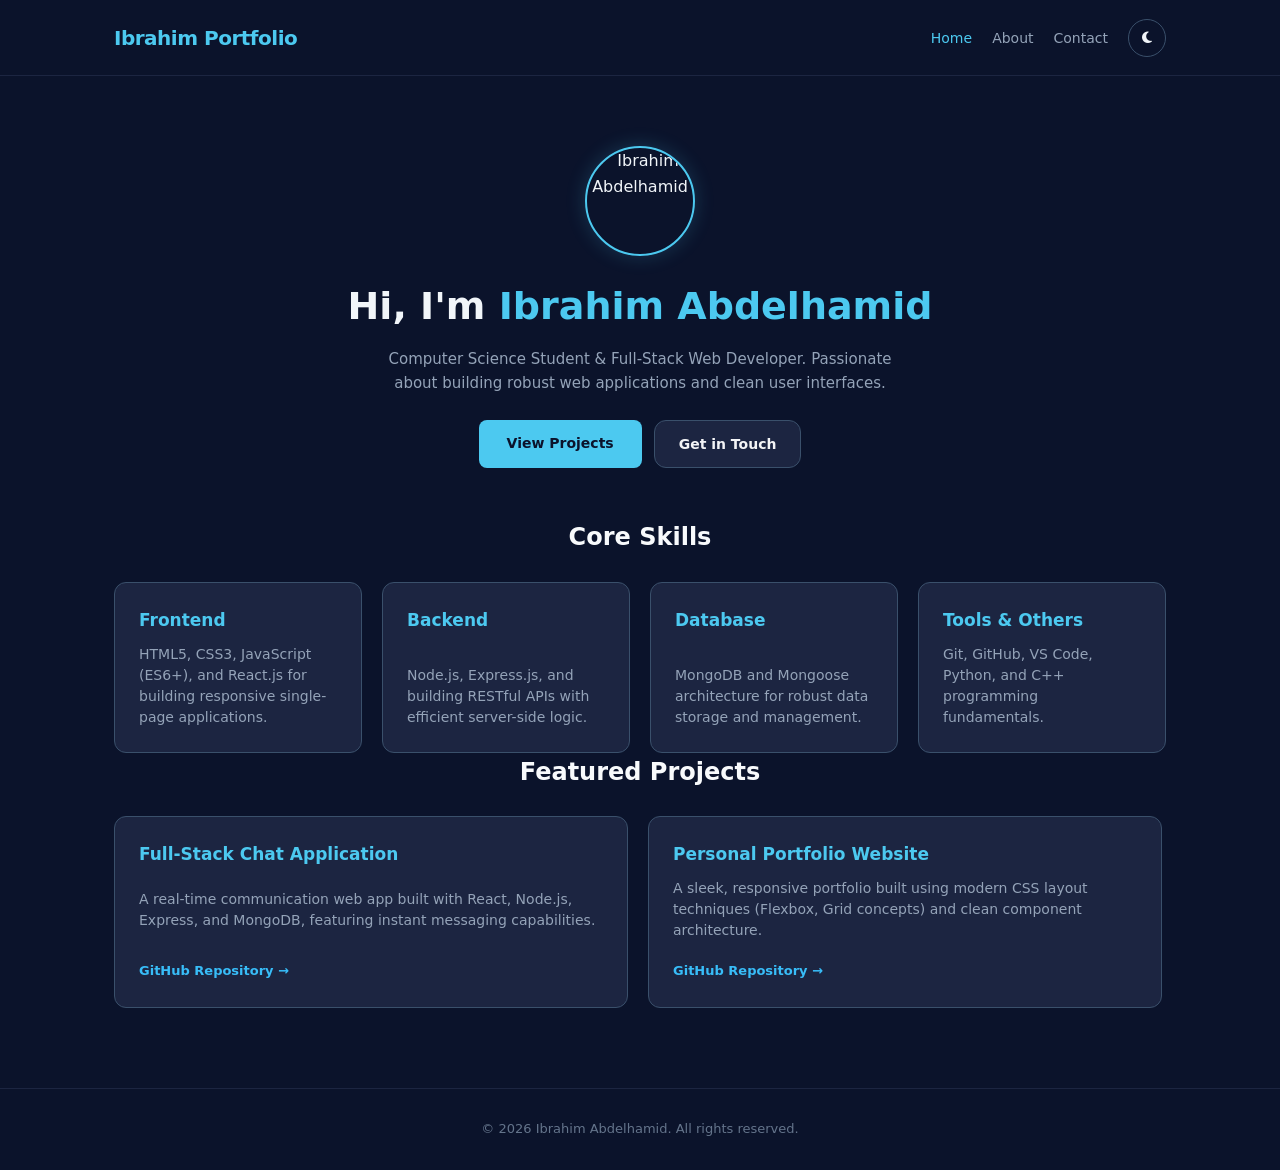
==== index.html @ e058a07c "Add files via upload" ====
<!DOCTYPE html>
<html lang="en" dir="ltr">
<head>
    <meta charset="UTF-8">
    <meta name="viewport" content="width=device-width, initial-scale=1.0">
    <title>Ibrahim Abdelhamid | Home</title>
    <link rel="stylesheet" href="style.css">
    <!-- FontAwesome for Icons -->
    <link rel="stylesheet" href="https://cdnjs.cloudflare.com/ajax/libs/font-awesome/6.4.0/css/all.min.css">
</head>
<body>

    <!-- Header & Navbar -->
    <header>
        <div class="container nav-container">
            <a href="index.html" class="logo">Ibrahim Portfolio</a>
            <nav>
                <ul style="display: flex; align-items: center; gap: 20px;">
                    <li><a href="index.html" class="active">Home</a></li>
                    <li><a href="about.html">About</a></li>
                    <li><a href="contact.html">Contact</a></li>                    
                    <button id="theme-toggle" class="theme-toggle-btn" title="Toggle Dark/Light Mode">
                        <i id="theme-icon" class="fa-solid fa-moon"></i>
                    </button>
                </ul>
            </nav>
        </div>
    </header>

    <!-- Hero Section -->
    <section class="hero container">
        <img src="https://avatars.githubusercontent.com/u/184130144?v=4" alt="Ibrahim Abdelhamid" class="hero-img">
        <h1>Hi, I'm <span>Ibrahim Abdelhamid</span></h1>
        <p>Computer Science Student & Full-Stack Web Developer. Passionate about building robust web applications and clean user interfaces.</p>
        <div style="display: flex; gap: 12px; justify-content: center;">
            <a href="#projects" class="btn">View Projects</a>
            <a href="contact.html" class="card" style="padding: 12px 24px; text-decoration: none; color: #f3f4f6; font-weight: 600; font-size: 14px; display: inline-flex; align-items: center;">Get in Touch</a>
        </div>
    </section>

    <!-- Skills Section (4 Columns) -->
    <section class="container">
        <h2 class="section-title">Core Skills</h2>
        <div class="row">
            <div class="card col-3">
                <h3>Frontend</h3>
                <p>HTML5, CSS3, JavaScript (ES6+), and React.js for building responsive single-page applications.</p>
            </div>
            <div class="card col-3">
                <h3>Backend</h3>
                <p>Node.js, Express.js, and building RESTful APIs with efficient server-side logic.</p>
            </div>
            <div class="card col-3">
                <h3>Database</h3>
                <p>MongoDB and Mongoose architecture for robust data storage and management.</p>
            </div>
            <div class="card col-3">
                <h3>Tools & Others</h3>
                <p>Git, GitHub, VS Code, Python, and C++ programming fundamentals.</p>
            </div>
        </div>
    </section>

    <!-- Projects Section (2 Columns) -->
    <section class="container" id="projects">
        <h2 class="section-title">Featured Projects</h2>
        <div class="row">
            <div class="card col-6" style="flex: 0 0 calc(50% - 12px);">
                <h3>Full-Stack Chat Application</h3>
                <p>A real-time communication web app built with React, Node.js, Express, and MongoDB, featuring instant messaging capabilities.</p>
                <div style="margin-top: 16px;">
                    <a href="https://github.com/ibrahim3bdelhamid" target="_blank" style="color: #38bdf8; text-decoration: none; font-size: 13px; font-weight: 600;">GitHub Repository &rarr;</a>
                </div>
            </div>
            <div class="card col-6" style="flex: 0 0 calc(50% - 12px);">
                <h3>Personal Portfolio Website</h3>
                <p>A sleek, responsive portfolio built using modern CSS layout techniques (Flexbox, Grid concepts) and clean component architecture.</p>
                <div style="margin-top: 16px;">
                    <a href="https://github.com/ibrahim3bdelhamid" target="_blank" style="color: #38bdf8; text-decoration: none; font-size: 13px; font-weight: 600;">GitHub Repository &rarr;</a>
                </div>
            </div>
        </div>
    </section>

    <!-- Footer -->
    <footer>
        <p>&copy; 2026 Ibrahim Abdelhamid. All rights reserved.</p>
    </footer>

    <!-- Theme Toggle Script -->
    <script>
        const themeToggleBtn = document.getElementById('theme-toggle');
        const themeIcon = document.getElementById('theme-icon');
        const body = document.body;

        if (localStorage.getItem('theme') === 'light') {
            body.classList.add('light-mode');
            themeIcon.classList.replace('fa-moon', 'fa-sun');
        }

        themeToggleBtn.addEventListener('click', () => {
            body.classList.toggle('light-mode');
            if (body.classList.contains('light-mode')) {
                localStorage.setItem('theme', 'light');
                themeIcon.classList.replace('fa-moon', 'fa-sun');
            } else {
                localStorage.setItem('theme', 'dark');
                themeIcon.classList.replace('fa-sun', 'fa-moon');
            }
        });
    </script>
</body>
</html>
---- style.css ----
/* --- Global Styles & Modern Reset --- */
* {
  margin: 0;
  padding: 0;
  box-sizing: border-box;
}

/* استخدام Flexbox على الـ body لضمان إن الفوتر دايمًا في أسفل الشاشة */
html, body {
  height: 100%;
}

body {
  font-family: 'Inter', system-ui, -apple-system, sans-serif;
  background-color: #0b132b; /* درجة Navy احترافية ومريحة جداً للعين */
  color: #f1f5f9;
  line-height: 1.6;
  display: flex;
  flex-direction: column;
}

/* --- Container --- */
.container {
  width: 100%;
  max-width: 1100px;
  margin: 0 auto;
  padding: 0 24px;
}

/* --- Header & Navbar --- */
header {
  background-color: #0b132b;
  border-bottom: 1px solid #1c2541;
  width: 100%;
}

.nav-container {
  display: flex;
  justify-content: space-between;
  align-items: center;
  height: 75px;
}

.logo {
  font-size: 20px;
  font-weight: 700;
  color: #4cc9f0;
  text-decoration: none;
  letter-spacing: -0.5px;
}

nav ul {
  display: flex;
  list-style: none;
  gap: 30px;
}

nav ul li a {
  text-decoration: none;
  color: #94a3b8;
  font-size: 14px;
  font-weight: 500;
  transition: color 0.2s ease;
}

nav ul li a:hover,
nav ul li a.active {
  color: #4cc9f0;
}

/* --- Main Content Wrapper (لإجبار الفوتر ينزل تحت) --- */
main {
  flex: 1;
}

/* --- Hero Section --- */
.hero {
  padding: 70px 24px 50px;
  display: flex;
  flex-direction: column;
  align-items: center;
  text-align: center;
}

.hero-img {
  width: 110px;
  height: 110px;
  border-radius: 50%;
  border: 2px solid #4cc9f0;
  object-fit: cover;
  margin-bottom: 20px;
  box-shadow: 0 0 20px rgba(76, 201, 240, 0.2);
}

.hero h1 {
  font-size: 38px;
  font-weight: 800;
  margin-bottom: 10px;
}

.hero h1 span {
  color: #4cc9f0;
}

.hero p {
  color: #94a3b8;
  font-size: 15px;
  max-width: 550px;
  margin-bottom: 25px;
}

.btn {
  display: inline-block;
  background-color: #4cc9f0;
  color: #0b132b;
  padding: 12px 28px;
  border-radius: 8px;
  text-decoration: none;
  font-weight: 600;
  font-size: 14px;
  transition: all 0.2s ease;
}

.btn:hover {
  background-color: #3fa5c4;
  transform: translateY(-2px);
}

/* --- Flexbox Layout System --- */
.row {
  display: flex;
  flex-wrap: wrap;
  gap: 20px;
}

.col-3 {
  flex: 1 1 calc(25% - 15px);
  min-width: 220px;
}

.col-4 {
  flex: 1 1 calc(33.333% - 14px);
  min-width: 280px;
}

.col-6 {
  flex: 1 1 calc(50% - 10px);
  min-width: 300px;
}

.col-8 {
  flex: 1 1 calc(66.666% - 14px);
  min-width: 300px;
}

/* --- Sections & Cards --- */
section {
  padding: 60px 0;
}

.section-title {
  font-size: 24px;
  font-weight: 700;
  margin-bottom: 25px;
  text-align: center;
  color: #f8fafc;
}

.card {
  background-color: #1c2541; /* لون كروت متناسق جداً مع الخلفية */
  border: 1px solid #3a506b;
  border-radius: 12px;
  padding: 24px;
  transition: all 0.3s ease;
  display: flex;
  flex-direction: column;
  justify-content: space-between;
}

.card:hover {
  border-color: #4cc9f0;
  transform: translateY(-3px);
}

.card h3 {
  color: #4cc9f0;
  font-size: 17px;
  font-weight: 600;
  margin-bottom: 10px;
}

.card p, .card li {
  color: #94a3b8;
  font-size: 14px;
  line-height: 1.5;
}

/* --- Footer (ثابت في الأسفل تماماً) --- */
footer {
  background-color: #0b132b;
  border-top: 1px solid #1c2541;
  text-align: center;
  padding: 30px 0;
  color: #64748b;
  font-size: 13px;
  margin-top: 80px; /* دي المسافة اللي هتوسع وتفصل الكروت عن الفوتر تماماً */
}

/* --- Responsive --- */
@media (max-width: 768px) {
  .col-3, .col-4, .col-6, .col-8 {
    flex: 1 1 100%;
  }
}

/* --- Light Mode Variables & Overrides --- */
body.light-mode {
  background-color: #f8fafc;
  color: #0f172a;
}

body.light-mode header {
  background-color: #ffffff;
  border-bottom-color: #e2e8f0;
}

body.light-mode .logo {
  color: #0284c7;
}

body.light-mode nav ul li a {
  color: #64748b;
}

body.light-mode nav ul li a:hover,
body.light-mode nav ul li a.active {
  color: #0284c7;
}

/* حل مشكلة اختفاء النصوص في الهيرو وباقي الأقسام */
body.light-mode p,
body.light-mode .hero p,
body.light-mode section p {
  color: #475569 !important;
}

body.light-mode h1, 
body.light-mode h2, 
body.light-mode h3,
body.light-mode .section-title {
  color: #0f172a !important;
}

body.light-mode .card {
  background-color: #ffffff;
  border-color: #e2e8f0;
}

body.light-mode .card:hover {
  border-color: #0284c7;
}

body.light-mode .card h3 {
  color: #0284c7 !important;
}

body.light-mode .card p, 
body.light-mode .card li {
  color: #475569 !important;
}

/* تعديل لون الفوتر في الوضع الفاتح */
body.light-mode footer {
  background-color: #ffffff;
  border-top-color: #e2e8f0;
  color: #64748b;
}

/* تنسيق زر التبديل */
.theme-toggle-btn {
  background: transparent;
  border: 1px solid #3a506b;
  color: #f1f5f9;
  width: 38px;
  height: 38px;
  border-radius: 50%;
  cursor: pointer;
  display: flex;
  align-items: center;
  justify-content: center;
  transition: all 0.2s ease;
}

body.light-mode .theme-toggle-btn {
  border-color: #cbd5e1;
  color: #0f172a;
}

.theme-toggle-btn:hover {
  border-color: #4cc9f0;
  color: #4cc9f0;
}

/* --- إصلاح مشاكل الوضع المضيء (Light Mode Fixes) --- */

/* 1. إصلاح خانات الكتابة ورسائل البريد في صفحة التواصل أثناء النهار */
body.light-mode input,
body.light-mode textarea {
  background-color: #f8fafc !important;
  color: #0f172a !important;
  border-color: #cbd5e1 !important;
}

/* 2. إصلاح زرار "Get in Touch" في الصفحة الرئيسية الذي يستعمل كلاس card */
body.light-mode a.card {
  background-color: #f1f5f9 !important;
  color: #0f172a !important;
  border-color: #cbd5e1 !important;
}

body.light-mode a.card:hover {
  border-color: #0284c7 !important;
  color: #0284c7 !important;
}

/* 3. التأكد من ظهور روابط التواصل والايقونات بوضوح في صفحة التواصل بالنهار */
body.light-mode .card a {
  color: #475569 !important;
}

body.light-mode .card a:hover {
  color: #0284c7 !important;
}
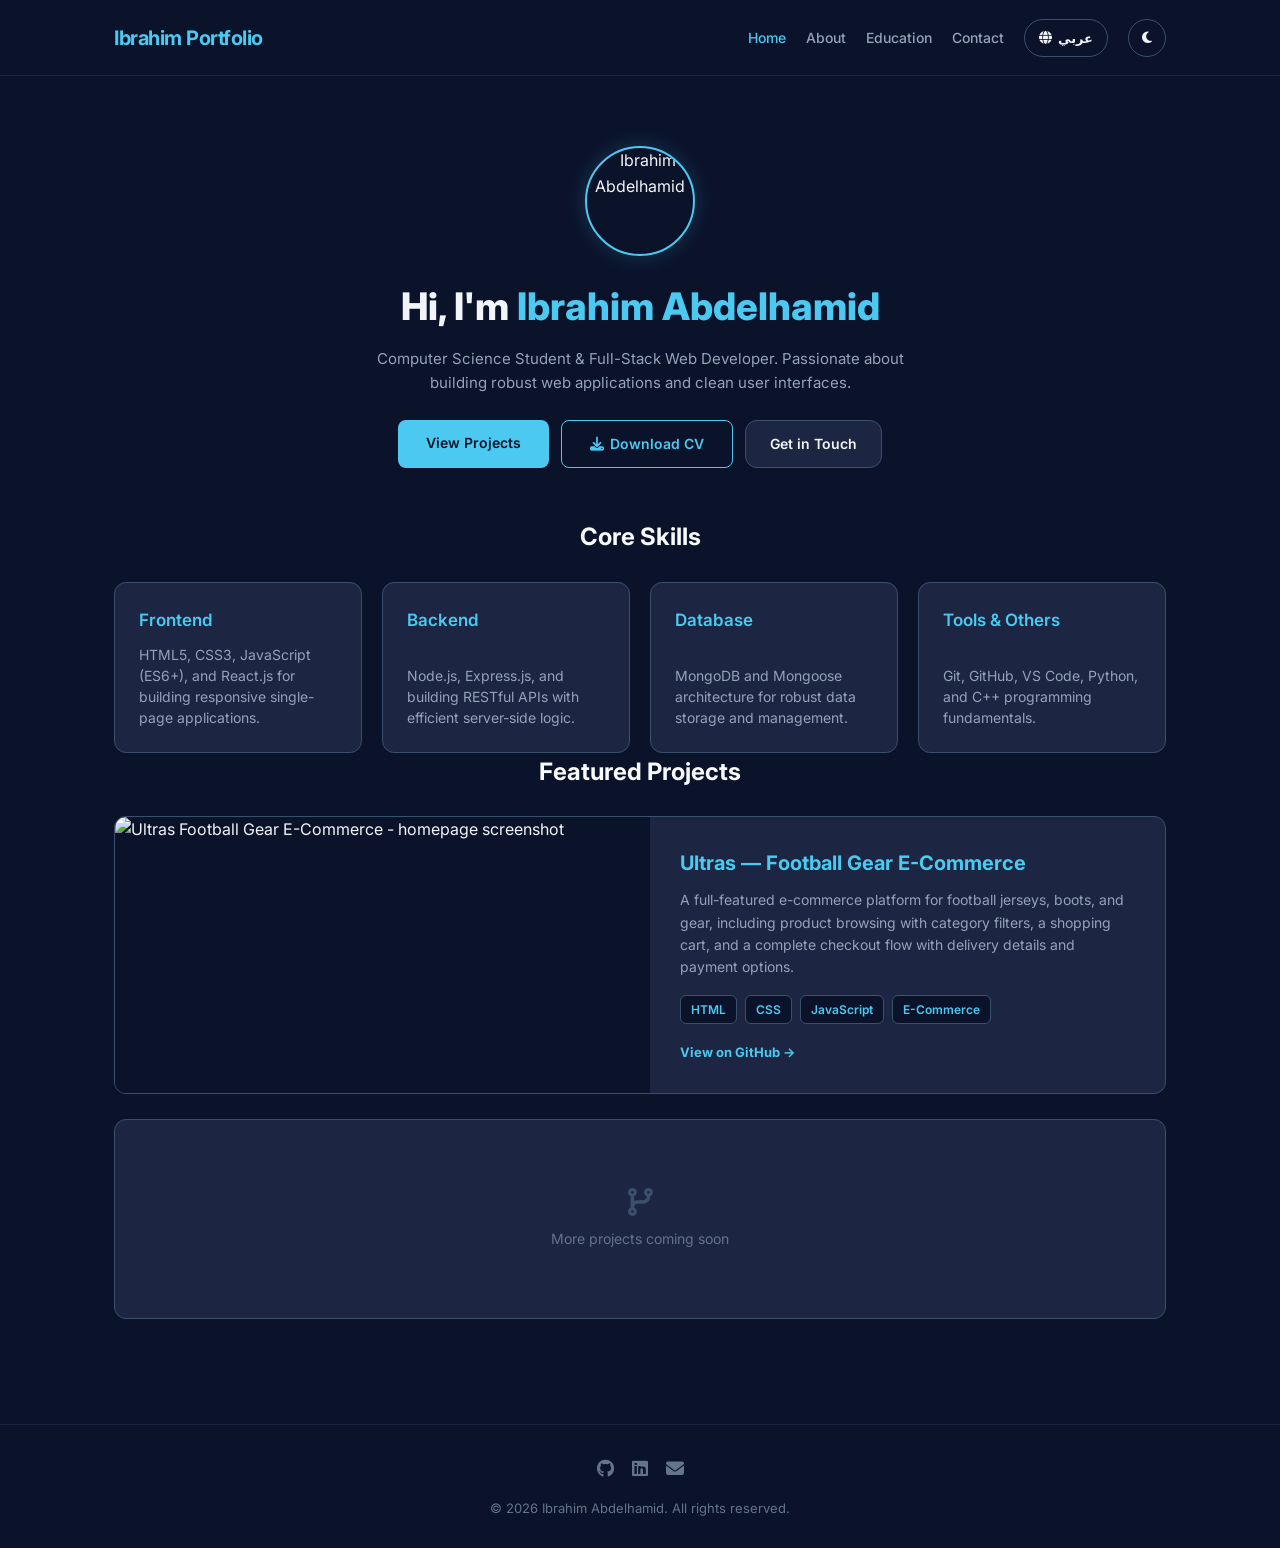
==== commit ffda6a50: "Add files via upload" ====
--- a/index.html
+++ b/index.html
@@ -1,113 +1,124 @@
-<!DOCTYPE html>
-<html lang="en" dir="ltr">
-<head>
-    <meta charset="UTF-8">
-    <meta name="viewport" content="width=device-width, initial-scale=1.0">
-    <title>Ibrahim Abdelhamid | Home</title>
-    <link rel="stylesheet" href="style.css">
-    <!-- FontAwesome for Icons -->
-    <link rel="stylesheet" href="https://cdnjs.cloudflare.com/ajax/libs/font-awesome/6.4.0/css/all.min.css">
-</head>
-<body>
-
-    <!-- Header & Navbar -->
-    <header>
-        <div class="container nav-container">
-            <a href="index.html" class="logo">Ibrahim Portfolio</a>
-            <nav>
-                <ul style="display: flex; align-items: center; gap: 20px;">
-                    <li><a href="index.html" class="active">Home</a></li>
-                    <li><a href="about.html">About</a></li>
-                    <li><a href="contact.html">Contact</a></li>                    
-                    <button id="theme-toggle" class="theme-toggle-btn" title="Toggle Dark/Light Mode">
-                        <i id="theme-icon" class="fa-solid fa-moon"></i>
-                    </button>
-                </ul>
-            </nav>
-        </div>
-    </header>
-
-    <!-- Hero Section -->
-    <section class="hero container">
-        <img src="https://avatars.githubusercontent.com/u/184130144?v=4" alt="Ibrahim Abdelhamid" class="hero-img">
-        <h1>Hi, I'm <span>Ibrahim Abdelhamid</span></h1>
-        <p>Computer Science Student & Full-Stack Web Developer. Passionate about building robust web applications and clean user interfaces.</p>
-        <div style="display: flex; gap: 12px; justify-content: center;">
-            <a href="#projects" class="btn">View Projects</a>
-            <a href="contact.html" class="card" style="padding: 12px 24px; text-decoration: none; color: #f3f4f6; font-weight: 600; font-size: 14px; display: inline-flex; align-items: center;">Get in Touch</a>
-        </div>
-    </section>
-
-    <!-- Skills Section (4 Columns) -->
-    <section class="container">
-        <h2 class="section-title">Core Skills</h2>
-        <div class="row">
-            <div class="card col-3">
-                <h3>Frontend</h3>
-                <p>HTML5, CSS3, JavaScript (ES6+), and React.js for building responsive single-page applications.</p>
-            </div>
-            <div class="card col-3">
-                <h3>Backend</h3>
-                <p>Node.js, Express.js, and building RESTful APIs with efficient server-side logic.</p>
-            </div>
-            <div class="card col-3">
-                <h3>Database</h3>
-                <p>MongoDB and Mongoose architecture for robust data storage and management.</p>
-            </div>
-            <div class="card col-3">
-                <h3>Tools & Others</h3>
-                <p>Git, GitHub, VS Code, Python, and C++ programming fundamentals.</p>
-            </div>
-        </div>
-    </section>
-
-    <!-- Projects Section (2 Columns) -->
-    <section class="container" id="projects">
-        <h2 class="section-title">Featured Projects</h2>
-        <div class="row">
-            <div class="card col-6" style="flex: 0 0 calc(50% - 12px);">
-                <h3>Full-Stack Chat Application</h3>
-                <p>A real-time communication web app built with React, Node.js, Express, and MongoDB, featuring instant messaging capabilities.</p>
-                <div style="margin-top: 16px;">
-                    <a href="https://github.com/ibrahim3bdelhamid" target="_blank" style="color: #38bdf8; text-decoration: none; font-size: 13px; font-weight: 600;">GitHub Repository &rarr;</a>
-                </div>
-            </div>
-            <div class="card col-6" style="flex: 0 0 calc(50% - 12px);">
-                <h3>Personal Portfolio Website</h3>
-                <p>A sleek, responsive portfolio built using modern CSS layout techniques (Flexbox, Grid concepts) and clean component architecture.</p>
-                <div style="margin-top: 16px;">
-                    <a href="https://github.com/ibrahim3bdelhamid" target="_blank" style="color: #38bdf8; text-decoration: none; font-size: 13px; font-weight: 600;">GitHub Repository &rarr;</a>
-                </div>
-            </div>
-        </div>
-    </section>
-
-    <!-- Footer -->
-    <footer>
-        <p>&copy; 2026 Ibrahim Abdelhamid. All rights reserved.</p>
-    </footer>
-
-    <!-- Theme Toggle Script -->
-    <script>
-        const themeToggleBtn = document.getElementById('theme-toggle');
-        const themeIcon = document.getElementById('theme-icon');
-        const body = document.body;
-
-        if (localStorage.getItem('theme') === 'light') {
-            body.classList.add('light-mode');
-            themeIcon.classList.replace('fa-moon', 'fa-sun');
-        }
-
-        themeToggleBtn.addEventListener('click', () => {
-            body.classList.toggle('light-mode');
-            if (body.classList.contains('light-mode')) {
-                localStorage.setItem('theme', 'light');
-                themeIcon.classList.replace('fa-moon', 'fa-sun');
-            } else {
-                localStorage.setItem('theme', 'dark');
-                themeIcon.classList.replace('fa-sun', 'fa-moon');
-            }
-        });
-    </script>
-</body>
+<!DOCTYPE html>
+<html lang="en" dir="ltr">
+<head>
+    <meta charset="UTF-8">
+    <meta name="viewport" content="width=device-width, initial-scale=1.0">
+    <title>Ibrahim Abdelhamid | Home</title>
+    <meta name="description" content="Ibrahim Abdelhamid - Computer Science student and Full-Stack Web Developer specializing in React, Node.js, and MongoDB.">
+    <link rel="icon" type="image/svg+xml" href="image/favicon.svg">
+    <link rel="preconnect" href="https://fonts.googleapis.com">
+    <link rel="preconnect" href="https://fonts.gstatic.com" crossorigin>
+    <link href="https://fonts.googleapis.com/css2?family=Inter:wght@400;500;600;700;800&family=Cairo:wght@400;500;600;700;800&display=swap" rel="stylesheet">
+    <link rel="stylesheet" href="style.css">
+    <!-- FontAwesome for Icons -->
+    <link rel="stylesheet" href="https://cdnjs.cloudflare.com/ajax/libs/font-awesome/6.4.0/css/all.min.css">
+</head>
+<body>
+
+    <!-- Header & Navbar -->
+    <header>
+        <div class="container nav-container">
+            <a href="index.html" class="logo">Ibrahim Portfolio</a>
+            <nav>
+                <ul style="display: flex; align-items: center; gap: 20px;">
+                    <li><a href="index.html" class="active" data-i18n="nav.home">Home</a></li>
+                    <li><a href="about.html" data-i18n="nav.about">About</a></li>
+                    <li><a href="education.html" data-i18n="nav.education">Education</a></li>
+                    <li><a href="contact.html" data-i18n="nav.contact">Contact</a></li>
+                    <li>
+                        <button id="lang-toggle" class="lang-toggle-btn" title="Switch Language / تبديل اللغة" aria-label="Switch Language">
+                            <i class="fa-solid fa-globe"></i>
+                            <span id="lang-label">عربي</span>
+                        </button>
+                    </li>
+                    <li>
+                        <button id="theme-toggle" class="theme-toggle-btn" title="Toggle Dark/Light Mode" aria-label="Toggle Dark/Light Mode">
+                            <i id="theme-icon" class="fa-solid fa-moon"></i>
+                        </button>
+                    </li>
+                </ul>
+            </nav>
+        </div>
+    </header>
+
+    <!-- Hero Section -->
+    <section class="hero container">
+        <img src="image/profile.jpg" alt="Ibrahim Abdelhamid" class="hero-img">
+        <h1><span data-i18n="hero.greeting">Hi, I'm</span> <span class="highlight" data-i18n="hero.name">Ibrahim Abdelhamid</span></h1>
+        <p data-i18n="hero.subtitle">Computer Science Student & Full-Stack Web Developer. Passionate about building robust web applications and clean user interfaces.</p>
+        <div style="display: flex; gap: 12px; justify-content: center; flex-wrap: wrap;">
+            <a href="#projects" class="btn" data-i18n="hero.viewProjects">View Projects</a>
+            <a href="files/Ibrahim_Abdelhamid_CV.pdf" download class="btn" style="background-color: transparent; border: 1px solid #4cc9f0; color: #4cc9f0;">
+                <i class="fa-solid fa-download" style="margin-inline-end: 6px;"></i><span data-i18n="hero.downloadCV">Download CV</span>
+            </a>
+            <a href="contact.html" class="card" style="padding: 12px 24px; text-decoration: none; color: #f3f4f6; font-weight: 600; font-size: 14px; display: inline-flex; align-items: center;" data-i18n="hero.getInTouch">Get in Touch</a>
+        </div>
+    </section>
+
+    <!-- Skills Section (4 Columns) -->
+    <section class="container">
+        <h2 class="section-title" data-i18n="skills.title">Core Skills</h2>
+        <div class="row">
+            <div class="card col-3">
+                <h3 data-i18n="skills.frontendTitle">Frontend</h3>
+                <p data-i18n="skills.frontendDesc">HTML5, CSS3, JavaScript (ES6+), and React.js for building responsive single-page applications.</p>
+            </div>
+            <div class="card col-3">
+                <h3 data-i18n="skills.backendTitle">Backend</h3>
+                <p data-i18n="skills.backendDesc">Node.js, Express.js, and building RESTful APIs with efficient server-side logic.</p>
+            </div>
+            <div class="card col-3">
+                <h3 data-i18n="skills.databaseTitle">Database</h3>
+                <p data-i18n="skills.databaseDesc">MongoDB and Mongoose architecture for robust data storage and management.</p>
+            </div>
+            <div class="card col-3">
+                <h3 data-i18n="skills.toolsTitle">Tools & Others</h3>
+                <p data-i18n="skills.toolsDesc">Git, GitHub, VS Code, Python, and C++ programming fundamentals.</p>
+            </div>
+        </div>
+    </section>
+
+    <!-- Projects Section -->
+    <section class="container" id="projects">
+        <h2 class="section-title" data-i18n="projects.title">Featured Projects</h2>
+
+        <div class="project-card">
+            <div class="project-image">
+                <img src="image/projects/ultras-home.jpg" alt="Ultras Football Gear E-Commerce - homepage screenshot">
+            </div>
+            <div class="project-content">
+                <h3 data-i18n="projects.ultrasTitle">Ultras — Football Gear E-Commerce</h3>
+                <p data-i18n="projects.ultrasDesc">A full-featured e-commerce platform for football jerseys, boots, and gear, including product browsing with category filters, a shopping cart, and a complete checkout flow with delivery details and payment options.</p>
+                <div class="project-tags">
+                    <span>HTML</span>
+                    <span>CSS</span>
+                    <span>JavaScript</span>
+                    <span>E-Commerce</span>
+                </div>
+                <a href="https://github.com/ibrahim3bdelhamid/Ultras-Football-Gear-E-Commerce" target="_blank" class="project-link"><span data-i18n="projects.viewGithub">View on GitHub</span> &rarr;</a>
+            </div>
+        </div>
+
+        <div class="project-card coming-soon">
+            <div>
+                <i class="fa-solid fa-code-branch"></i>
+                <p style="margin: 0; font-size: 14px;" data-i18n="projects.comingSoon">More projects coming soon</p>
+            </div>
+        </div>
+    </section>
+
+    <!-- Footer -->
+    <footer>
+        <div class="footer-socials">
+            <a href="https://github.com/ibrahim3bdelhamid" target="_blank" aria-label="GitHub"><i class="fa-brands fa-github"></i></a>
+            <a href="https://www.linkedin.com/in/ibrahim3bdelhamid" target="_blank" aria-label="LinkedIn"><i class="fa-brands fa-linkedin"></i></a>
+            <a href="mailto:ibrahimsaif465@gmail.com" aria-label="Email"><i class="fa-solid fa-envelope"></i></a>
+        </div>
+        <p data-i18n="footer.rights">&copy; 2026 Ibrahim Abdelhamid. All rights reserved.</p>
+    </footer>
+
+    <!-- Shared Scripts -->
+    <script src="js/theme.js"></script>
+    <script src="js/lang.js"></script>
+</body>
 </html>
--- a/style.css
+++ b/style.css
@@ -71,6 +71,7 @@
 /* --- Main Content Wrapper (لإجبار الفوتر ينزل تحت) --- */
 main {
   flex: 1;
+  padding-top: 40px;
 }
 
 /* --- Hero Section --- */
@@ -98,7 +99,7 @@
   margin-bottom: 10px;
 }
 
-.hero h1 span {
+.hero h1 .highlight {
   color: #4cc9f0;
 }
 
@@ -330,4 +331,243 @@
 
 body.light-mode .card a:hover {
   color: #0284c7 !important;
+}
+
+/* --- Project Showcase Card --- */
+.project-card {
+  display: flex;
+  flex-wrap: wrap;
+  background-color: #1c2541;
+  border: 1px solid #3a506b;
+  border-radius: 12px;
+  overflow: hidden;
+  margin-bottom: 25px;
+  transition: all 0.3s ease;
+}
+
+.project-card:hover {
+  border-color: #4cc9f0;
+  transform: translateY(-3px);
+}
+
+.project-image {
+  flex: 1 1 340px;
+  min-height: 230px;
+  overflow: hidden;
+  background-color: #0b132b;
+}
+
+.project-image img {
+  width: 100%;
+  height: 100%;
+  object-fit: cover;
+  display: block;
+  transition: transform 0.4s ease;
+}
+
+.project-card:hover .project-image img {
+  transform: scale(1.06);
+}
+
+.project-content {
+  flex: 1 1 320px;
+  padding: 30px;
+  display: flex;
+  flex-direction: column;
+  justify-content: center;
+}
+
+.project-content h3 {
+  color: #4cc9f0;
+  font-size: 20px;
+  font-weight: 700;
+  margin-bottom: 10px;
+}
+
+.project-content p {
+  color: #94a3b8;
+  font-size: 14px;
+  line-height: 1.6;
+  margin-bottom: 16px;
+}
+
+.project-tags {
+  display: flex;
+  flex-wrap: wrap;
+  gap: 8px;
+  margin-bottom: 18px;
+}
+
+.project-tags span {
+  background-color: #0b132b;
+  color: #4cc9f0;
+  font-size: 12px;
+  font-weight: 600;
+  padding: 4px 10px;
+  border-radius: 6px;
+  border: 1px solid #3a506b;
+}
+
+.project-link {
+  color: #4cc9f0;
+  text-decoration: none;
+  font-size: 13px;
+  font-weight: 700;
+}
+
+.project-link:hover {
+  text-decoration: underline;
+}
+
+.project-card.coming-soon {
+  align-items: center;
+  justify-content: center;
+  text-align: center;
+  min-height: 200px;
+  color: #64748b;
+}
+
+.project-card.coming-soon i {
+  font-size: 28px;
+  color: #3a506b;
+  margin-bottom: 12px;
+  display: block;
+}
+
+body.light-mode .project-card {
+  background-color: #ffffff;
+  border-color: #e2e8f0;
+}
+
+body.light-mode .project-tags span {
+  background-color: #f1f5f9;
+  border-color: #cbd5e1;
+}
+
+body.light-mode .project-card.coming-soon {
+  color: #94a3b8;
+}
+
+/* --- Language Toggle (Arabic / English) --- */
+body.lang-ar {
+  font-family: 'Cairo', system-ui, -apple-system, sans-serif;
+}
+
+.lang-toggle-btn {
+  background: transparent;
+  border: 1px solid #3a506b;
+  color: #f1f5f9;
+  padding: 0 14px;
+  height: 38px;
+  border-radius: 19px;
+  cursor: pointer;
+  display: flex;
+  align-items: center;
+  justify-content: center;
+  gap: 6px;
+  font-size: 13px;
+  font-weight: 600;
+  font-family: inherit;
+  transition: all 0.2s ease;
+}
+
+.lang-toggle-btn i {
+  font-size: 13px;
+}
+
+body.light-mode .lang-toggle-btn {
+  border-color: #cbd5e1;
+  color: #0f172a;
+}
+
+.lang-toggle-btn:hover {
+  border-color: #4cc9f0;
+  color: #4cc9f0;
+}
+
+/* --- Footer Social Icons --- */
+.footer-socials {
+  display: flex;
+  justify-content: center;
+  gap: 18px;
+  margin-bottom: 14px;
+}
+
+.footer-socials a {
+  color: #64748b;
+  font-size: 18px;
+  transition: color 0.2s ease, transform 0.2s ease;
+}
+
+.footer-socials a:hover {
+  color: #4cc9f0;
+  transform: translateY(-2px);
+}
+
+body.light-mode .footer-socials a {
+  color: #64748b;
+}
+
+body.light-mode .footer-socials a:hover {
+  color: #0284c7;
+}
+
+/* --- Horizontal Education / Timeline Card --- */
+.edu-card {
+  display: flex !important;
+  align-items: center;
+  gap: 30px;
+  background-color: #1c2541;
+  border: 1px solid #3a506b;
+  border-radius: 12px;
+  padding: 30px;
+  margin-bottom: 25px;
+}
+
+.edu-left {
+  display: flex;
+  flex-direction: column;
+  align-items: center;
+  text-align: center;
+  min-width: 130px;
+}
+
+.edu-logo {
+  width: 75px;
+  height: 75px;
+  border-radius: 50%;
+  background-color: #0b132b;
+  border: 2px solid #4cc9f0;
+  display: flex;
+  align-items: center;
+  justify-content: center;
+  font-size: 26px;
+  color: #4cc9f0;
+  margin-bottom: 10px;
+}
+
+.edu-date {
+  font-size: 13px;
+  color: #94a3b8;
+  font-weight: 600;
+}
+
+.edu-right h3 {
+  color: #f1f5f9;
+  font-size: 20px;
+  font-weight: 700;
+  margin-bottom: 4px;
+}
+
+.edu-subtitle {
+  color: #4cc9f0;
+  font-size: 15px;
+  font-weight: 600;
+  margin-bottom: 12px;
+}
+
+.edu-desc {
+  color: #94a3b8;
+  font-size: 14px;
+  line-height: 1.6;
 }
